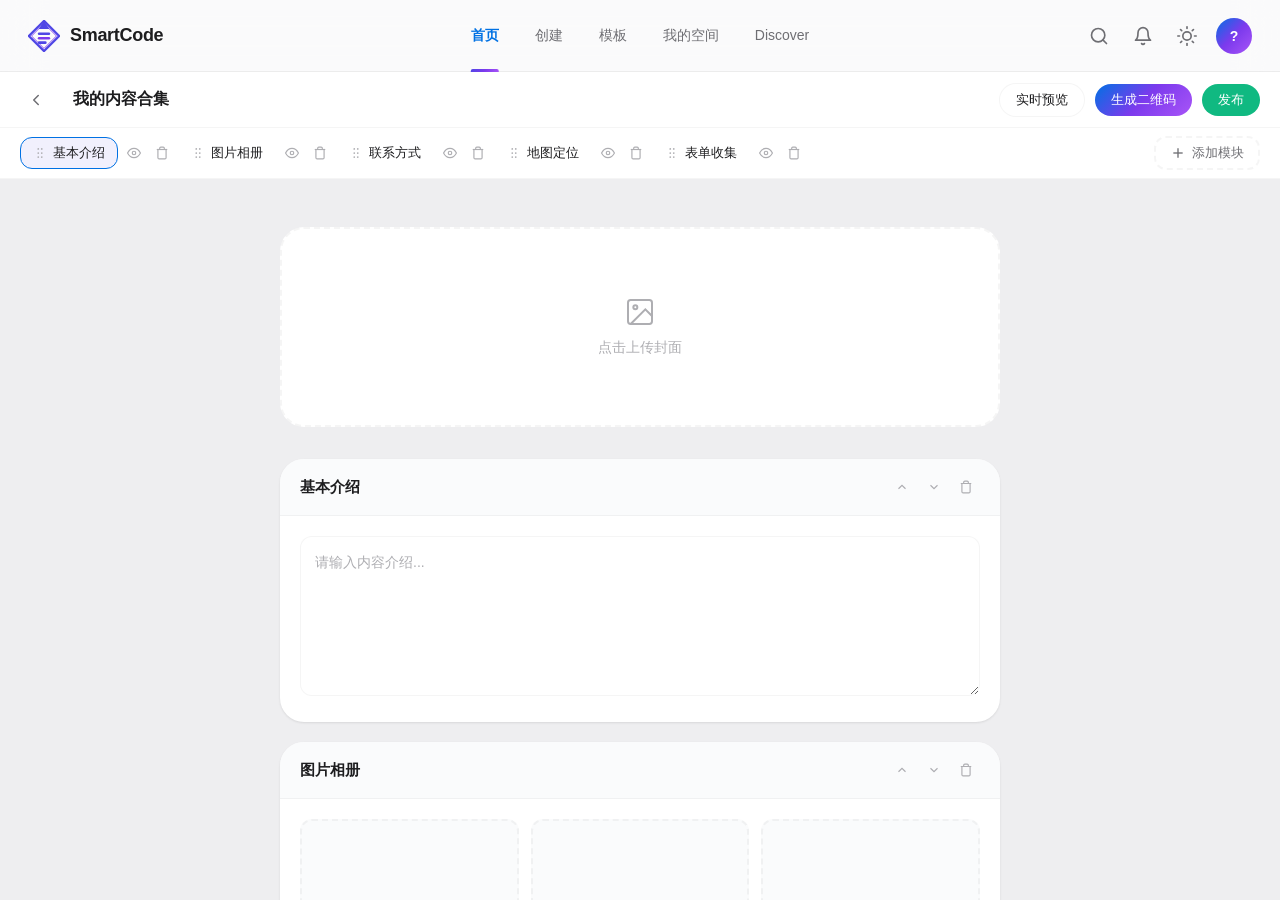
==== templates/collection_editor.html @ 21ea5e18 "第二次修复" ====
<!DOCTYPE html>
<html lang="zh">
<head>
    <meta charset="UTF-8">
    <meta name="viewport" content="width=device-width, initial-scale=1.0">
    <title>内容合集编辑器 - SmartCode</title>
    <link rel="stylesheet" href="/static/design-system.css">
    <link rel="stylesheet" href="/static/collection_editor.css?v=2">
</head>
<body>

<!-- ============================================ -->
<!--  SmartCode 全局导航 (Apple Style)              -->
<!-- ============================================ -->
<header class="sc-nav" id="scNav">
    <div class="sc-nav-left">
        <a href="/" class="sc-nav-logo" title="SmartCode 首页">
            <svg xmlns="http://www.w3.org/2000/svg" viewBox="0 0 36 36" class="sc-nav-logo-icon">
                <polygon points="18,1 35,18 18,35 1,18" fill="none" stroke="#4F46E5" stroke-width="2.5" stroke-linejoin="miter"/>
                <polygon points="18,4 32,18 18,32 4,18" fill="none" stroke="#7C3AED" stroke-width="1" stroke-linejoin="miter"/>
                <polygon points="18,1 24,10 12,10" fill="#4F46E5"/>
                <rect x="11" y="14" width="14" height="3" rx="1.5" fill="#4F46E5"/>
                <rect x="11" y="19" width="14" height="3" rx="1.5" fill="#7C3AED"/>
                <rect x="11" y="24" width="10" height="3" rx="1.5" fill="#4F46E5"/>
            </svg>
            <span class="sc-nav-brand">SmartCode</span>
        </a>
    </div>

    <nav class="sc-nav-center">
        <a href="/" class="sc-nav-link active">首页</a>
        <a href="/?tab=generator" class="sc-nav-link">创建</a>
        <a href="/templates-center" class="sc-nav-link">模板</a>
        <a href="/my-space" class="sc-nav-link">我的空间</a>
        <a href="/scene" class="sc-nav-link">Discover</a>
    </nav>

    <div class="sc-nav-right">
        <button class="sc-nav-icon-btn" title="全局搜索" onclick="window.location.href='/?search=1'">
            <svg viewBox="0 0 24 24" fill="none" stroke="currentColor" stroke-width="2" stroke-linecap="round" stroke-linejoin="round"><circle cx="11" cy="11" r="8"/><line x1="21" y1="21" x2="16.65" y2="16.65"/></svg>
        </button>
        <button class="sc-nav-icon-btn" title="通知" id="scNotifBtn">
            <svg viewBox="0 0 24 24" fill="none" stroke="currentColor" stroke-width="2" stroke-linecap="round" stroke-linejoin="round"><path d="M18 8A6 6 0 0 0 6 8c0 7-3 9-3 9h18s-3-2-3-9"/><path d="M13.73 21a2 2 0 0 1-3.46 0"/></svg>
            <span class="sc-nav-badge" id="scNotifBadge" style="display:none">0</span>
        </button>
        <button class="sc-nav-icon-btn" title="切换主题" id="scThemeBtn" onclick="toggleTheme()">
            <svg id="scThemeIcon" viewBox="0 0 24 24" fill="none" stroke="currentColor" stroke-width="2" stroke-linecap="round" stroke-linejoin="round"><circle cx="12" cy="12" r="5"/><line x1="12" y1="1" x2="12" y2="3"/><line x1="12" y1="21" x2="12" y2="23"/><line x1="4.22" y1="4.22" x2="5.64" y2="5.64"/><line x1="18.36" y1="18.36" x2="19.78" y2="19.78"/><line x1="1" y1="12" x2="3" y2="12"/><line x1="21" y1="12" x2="23" y2="12"/><line x1="4.22" y1="19.78" x2="5.64" y2="18.36"/><line x1="18.36" y1="5.64" x2="19.78" y2="4.22"/></svg>
        </button>
        <div class="sc-nav-avatar-wrapper" id="scAvatarWrapper">
            <button class="sc-nav-avatar" id="scAvatarBtn" onclick="toggleAvatarDropdown()">
                <span id="scAvatarInitial">?</span>
            </button>
            <div class="sc-nav-dropdown" id="scAvatarDropdown">
                <a href="/my-space" class="sc-nav-dropdown-item">
                    <svg viewBox="0 0 24 24" fill="none" stroke="currentColor" stroke-width="2" stroke-linecap="round" stroke-linejoin="round"><path d="M3 9l9-7 9 7v11a2 2 0 0 1-2 2H5a2 2 0 0 1-2-2z"/><polyline points="9 22 9 12 15 12 15 22"/></svg>
                    <span>我的空间</span>
                </a>
                <a href="/account" class="sc-nav-dropdown-item">
                    <svg viewBox="0 0 24 24" fill="none" stroke="currentColor" stroke-width="2" stroke-linecap="round" stroke-linejoin="round"><path d="M20 21v-2a4 4 0 0 0-4-4H8a4 4 0 0 0-4 4v2"/><circle cx="12" cy="7" r="4"/></svg>
                    <span>账号中心</span>
                </a>
                <a href="/membership" class="sc-nav-dropdown-item">
                    <svg viewBox="0 0 24 24" fill="none" stroke="currentColor" stroke-width="2" stroke-linecap="round" stroke-linejoin="round"><polygon points="12 2 15.09 8.26 22 9.27 17 14.14 18.18 21.02 12 17.77 5.82 21.02 7 14.14 2 9.27 8.91 8.26 12 2"/></svg>
                    <span>会员</span>
                </a>
                <a href="/settings" class="sc-nav-dropdown-item">
                    <svg viewBox="0 0 24 24" fill="none" stroke="currentColor" stroke-width="2" stroke-linecap="round" stroke-linejoin="round"><circle cx="12" cy="12" r="3"/><path d="M19.4 15a1.65 1.65 0 0 0 .33 1.82l.06.06a2 2 0 0 1 0 2.83 2 2 0 0 1-2.83 0l-.06-.06a1.65 1.65 0 0 0-1.82-.33 1.65 1.65 0 0 0-1 1.51V21a2 2 0 0 1-2 2 2 2 0 0 1-2-2v-.09A1.65 1.65 0 0 0 9 19.4a1.65 1.65 0 0 0-1.82.33l-.06.06a2 2 0 0 1-2.83 0 2 2 0 0 1 0-2.83l.06-.06A1.65 1.65 0 0 0 4.68 15a1.65 1.65 0 0 0-1.51-1H3a2 2 0 0 1-2-2 2 2 0 0 1 2-2h.09A1.65 1.65 0 0 0 4.6 9a1.65 1.65 0 0 0-.33-1.82l-.06-.06a2 2 0 0 1 0-2.83 2 2 0 0 1 2.83 0l.06.06A1.65 1.65 0 0 0 9 4.68a1.65 1.65 0 0 0 1-1.51V3a2 2 0 0 1 2-2 2 2 0 0 1 2 2v.09a1.65 1.65 0 0 0 1 1.51 1.65 1.65 0 0 0 1.82-.33l.06-.06a2 2 0 0 1 2.83 0 2 2 0 0 1 0 2.83l-.06.06A1.65 1.65 0 0 0 19.4 9a1.65 1.65 0 0 0 1.51 1H21a2 2 0 0 1 2 2 2 2 0 0 1-2 2h-.09a1.65 1.65 0 0 0-1.51 1z"/></svg>
                    <span>设置</span>
                </a>
                <div class="sc-nav-dropdown-divider"></div>
                <a href="/logout" class="sc-nav-dropdown-item sc-nav-dropdown-item-danger">
                    <svg viewBox="0 0 24 24" fill="none" stroke="currentColor" stroke-width="2" stroke-linecap="round" stroke-linejoin="round"><path d="M9 21H5a2 2 0 0 1-2-2V5a2 2 0 0 1 2-2h4"/><polyline points="16 17 21 12 16 7"/><line x1="21" y1="12" x2="9" y2="12"/></svg>
                    <span>退出登录</span>
                </a>
            </div>
        </div>
    </div>
</header>

<div class="ce-layout">

    <!-- 顶部工具栏 -->
    <header class="ce-toolbar">
        <div class="ce-toolbar-left">
            <button class="ce-back-btn">
                <svg width="18" height="18" viewBox="0 0 24 24" fill="none" stroke="currentColor" stroke-width="2" stroke-linecap="round" stroke-linejoin="round"><polyline points="15 18 9 12 15 6"/></svg>
            </button>
            <input class="ce-collection-name" value="我的内容合集" type="text">
        </div>
        <div class="ce-toolbar-right">
            <button class="ce-btn-preview">实时预览</button>
            <button class="ce-btn-qrcode">生成二维码</button>
            <button class="ce-btn-publish">发布</button>
        </div>
    </header>

    <!-- 模块目录（顶部标签栏） -->
    <div class="ce-module-bar">
        <button class="ce-module-bar-item active">
            <span class="ce-module-bar-drag">
                <svg viewBox="0 0 24 24" fill="currentColor"><circle cx="9" cy="5" r="1.5"/><circle cx="15" cy="5" r="1.5"/><circle cx="9" cy="12" r="1.5"/><circle cx="15" cy="12" r="1.5"/><circle cx="9" cy="19" r="1.5"/><circle cx="15" cy="19" r="1.5"/></svg>
            </span>
            <span class="ce-module-bar-name">基本介绍</span>
            <button class="ce-module-bar-toggle">
                <svg width="14" height="14" viewBox="0 0 24 24" fill="none" stroke="currentColor" stroke-width="2"><path d="M1 12s4-8 11-8 11 8 11 8-4 8-11 8-11-8-11-8z"/><circle cx="12" cy="12" r="3"/></svg>
            </button>
            <button class="ce-module-bar-delete">
                <svg width="14" height="14" viewBox="0 0 24 24" fill="none" stroke="currentColor" stroke-width="2"><polyline points="3 6 5 6 21 6"/><path d="M19 6v14a2 2 0 0 1-2 2H7a2 2 0 0 1-2-2V6m3 0V4a2 2 0 0 1 2-2h4a2 2 0 0 1 2 2v2"/></svg>
            </button>
        </button>
        <button class="ce-module-bar-item">
            <span class="ce-module-bar-drag">
                <svg viewBox="0 0 24 24" fill="currentColor"><circle cx="9" cy="5" r="1.5"/><circle cx="15" cy="5" r="1.5"/><circle cx="9" cy="12" r="1.5"/><circle cx="15" cy="12" r="1.5"/><circle cx="9" cy="19" r="1.5"/><circle cx="15" cy="19" r="1.5"/></svg>
            </span>
            <span class="ce-module-bar-name">图片相册</span>
            <button class="ce-module-bar-toggle">
                <svg width="14" height="14" viewBox="0 0 24 24" fill="none" stroke="currentColor" stroke-width="2"><path d="M1 12s4-8 11-8 11 8 11 8-4 8-11 8-11-8-11-8z"/><circle cx="12" cy="12" r="3"/></svg>
            </button>
            <button class="ce-module-bar-delete">
                <svg width="14" height="14" viewBox="0 0 24 24" fill="none" stroke="currentColor" stroke-width="2"><polyline points="3 6 5 6 21 6"/><path d="M19 6v14a2 2 0 0 1-2 2H7a2 2 0 0 1-2-2V6m3 0V4a2 2 0 0 1 2-2h4a2 2 0 0 1 2 2v2"/></svg>
            </button>
        </button>
        <button class="ce-module-bar-item">
            <span class="ce-module-bar-drag">
                <svg viewBox="0 0 24 24" fill="currentColor"><circle cx="9" cy="5" r="1.5"/><circle cx="15" cy="5" r="1.5"/><circle cx="9" cy="12" r="1.5"/><circle cx="15" cy="12" r="1.5"/><circle cx="9" cy="19" r="1.5"/><circle cx="15" cy="19" r="1.5"/></svg>
            </span>
            <span class="ce-module-bar-name">联系方式</span>
            <button class="ce-module-bar-toggle">
                <svg width="14" height="14" viewBox="0 0 24 24" fill="none" stroke="currentColor" stroke-width="2"><path d="M1 12s4-8 11-8 11 8 11 8-4 8-11 8-11-8-11-8z"/><circle cx="12" cy="12" r="3"/></svg>
            </button>
            <button class="ce-module-bar-delete">
                <svg width="14" height="14" viewBox="0 0 24 24" fill="none" stroke="currentColor" stroke-width="2"><polyline points="3 6 5 6 21 6"/><path d="M19 6v14a2 2 0 0 1-2 2H7a2 2 0 0 1-2-2V6m3 0V4a2 2 0 0 1 2-2h4a2 2 0 0 1 2 2v2"/></svg>
            </button>
        </button>
        <button class="ce-module-bar-item">
            <span class="ce-module-bar-drag">
                <svg viewBox="0 0 24 24" fill="currentColor"><circle cx="9" cy="5" r="1.5"/><circle cx="15" cy="5" r="1.5"/><circle cx="9" cy="12" r="1.5"/><circle cx="15" cy="12" r="1.5"/><circle cx="9" cy="19" r="1.5"/><circle cx="15" cy="19" r="1.5"/></svg>
            </span>
            <span class="ce-module-bar-name">地图定位</span>
            <button class="ce-module-bar-toggle">
                <svg width="14" height="14" viewBox="0 0 24 24" fill="none" stroke="currentColor" stroke-width="2"><path d="M1 12s4-8 11-8 11 8 11 8-4 8-11 8-11-8-11-8z"/><circle cx="12" cy="12" r="3"/></svg>
            </button>
            <button class="ce-module-bar-delete">
                <svg width="14" height="14" viewBox="0 0 24 24" fill="none" stroke="currentColor" stroke-width="2"><polyline points="3 6 5 6 21 6"/><path d="M19 6v14a2 2 0 0 1-2 2H7a2 2 0 0 1-2-2V6m3 0V4a2 2 0 0 1 2-2h4a2 2 0 0 1 2 2v2"/></svg>
            </button>
        </button>
        <button class="ce-module-bar-item">
            <span class="ce-module-bar-drag">
                <svg viewBox="0 0 24 24" fill="currentColor"><circle cx="9" cy="5" r="1.5"/><circle cx="15" cy="5" r="1.5"/><circle cx="9" cy="12" r="1.5"/><circle cx="15" cy="12" r="1.5"/><circle cx="9" cy="19" r="1.5"/><circle cx="15" cy="19" r="1.5"/></svg>
            </span>
            <span class="ce-module-bar-name">表单收集</span>
            <button class="ce-module-bar-toggle">
                <svg width="14" height="14" viewBox="0 0 24 24" fill="none" stroke="currentColor" stroke-width="2"><path d="M1 12s4-8 11-8 11 8 11 8-4 8-11 8-11-8-11-8z"/><circle cx="12" cy="12" r="3"/></svg>
            </button>
            <button class="ce-module-bar-delete">
                <svg width="14" height="14" viewBox="0 0 24 24" fill="none" stroke="currentColor" stroke-width="2"><polyline points="3 6 5 6 21 6"/><path d="M19 6v14a2 2 0 0 1-2 2H7a2 2 0 0 1-2-2V6m3 0V4a2 2 0 0 1 2-2h4a2 2 0 0 1 2 2v2"/></svg>
            </button>
        </button>
        <button class="ce-add-module-btn" onclick="document.getElementById('ce-modal').style.display='flex'">
            <svg viewBox="0 0 24 24" fill="none" stroke="currentColor" stroke-width="2"><line x1="12" y1="5" x2="12" y2="19"/><line x1="5" y1="12" x2="19" y2="12"/></svg>
            添加模块
        </button>
    </div>

    <!-- 主体区域 -->
    <div class="ce-body">

        <!-- 编辑区域 -->
        <section class="ce-editor">
            <div class="ce-editor-inner">

                <!-- 封面上传 -->
                <div class="ce-cover-upload">
                    <svg viewBox="0 0 24 24" fill="none" stroke="currentColor" stroke-width="1.5"><rect x="3" y="3" width="18" height="18" rx="2" ry="2"/><circle cx="8.5" cy="8.5" r="1.5"/><polyline points="21 15 16 10 5 21"/></svg>
                    <span>点击上传封面</span>
                </div>

                <!-- 模块1：基本介绍 -->
                <div class="ce-module-block">
                    <div class="ce-module-block-header">
                        <span class="ce-module-block-title">基本介绍</span>
                        <div class="ce-module-block-actions">
                            <button class="ce-module-block-action">
                                <svg width="14" height="14" viewBox="0 0 24 24" fill="none" stroke="currentColor" stroke-width="2"><polyline points="18 15 12 9 6 15"/></svg>
                            </button>
                            <button class="ce-module-block-action">
                                <svg width="14" height="14" viewBox="0 0 24 24" fill="none" stroke="currentColor" stroke-width="2"><polyline points="6 9 12 15 18 9"/></svg>
                            </button>
                            <button class="ce-module-block-action delete">
                                <svg width="14" height="14" viewBox="0 0 24 24" fill="none" stroke="currentColor" stroke-width="2"><polyline points="3 6 5 6 21 6"/><path d="M19 6v14a2 2 0 0 1-2 2H7a2 2 0 0 1-2-2V6m3 0V4a2 2 0 0 1 2-2h4a2 2 0 0 1 2 2v2"/></svg>
                            </button>
                        </div>
                    </div>
                    <div class="ce-module-block-body">
                        <textarea class="ce-richtext" placeholder="请输入内容介绍..."></textarea>
                    </div>
                </div>

                <!-- 模块2：图片相册 -->
                <div class="ce-module-block">
                    <div class="ce-module-block-header">
                        <span class="ce-module-block-title">图片相册</span>
                        <div class="ce-module-block-actions">
                            <button class="ce-module-block-action">
                                <svg width="14" height="14" viewBox="0 0 24 24" fill="none" stroke="currentColor" stroke-width="2"><polyline points="18 15 12 9 6 15"/></svg>
                            </button>
                            <button class="ce-module-block-action">
                                <svg width="14" height="14" viewBox="0 0 24 24" fill="none" stroke="currentColor" stroke-width="2"><polyline points="6 9 12 15 18 9"/></svg>
                            </button>
                            <button class="ce-module-block-action delete">
                                <svg width="14" height="14" viewBox="0 0 24 24" fill="none" stroke="currentColor" stroke-width="2"><polyline points="3 6 5 6 21 6"/><path d="M19 6v14a2 2 0 0 1-2 2H7a2 2 0 0 1-2-2V6m3 0V4a2 2 0 0 1 2-2h4a2 2 0 0 1 2 2v2"/></svg>
                            </button>
                        </div>
                    </div>
                    <div class="ce-module-block-body">
                        <div class="ce-photo-grid">
                            <div class="ce-photo-item ce-photo-add">
                                <svg viewBox="0 0 24 24" fill="none" stroke="currentColor" stroke-width="2"><line x1="12" y1="5" x2="12" y2="19"/><line x1="5" y1="12" x2="19" y2="12"/></svg>
                            </div>
                            <div class="ce-photo-item ce-photo-add">
                                <svg viewBox="0 0 24 24" fill="none" stroke="currentColor" stroke-width="2"><line x1="12" y1="5" x2="12" y2="19"/><line x1="5" y1="12" x2="19" y2="12"/></svg>
                            </div>
                            <div class="ce-photo-item ce-photo-add">
                                <svg viewBox="0 0 24 24" fill="none" stroke="currentColor" stroke-width="2"><line x1="12" y1="5" x2="12" y2="19"/><line x1="5" y1="12" x2="19" y2="12"/></svg>
                            </div>
                            <div class="ce-photo-item ce-photo-add">
                                <svg viewBox="0 0 24 24" fill="none" stroke="currentColor" stroke-width="2"><line x1="12" y1="5" x2="12" y2="19"/><line x1="5" y1="12" x2="19" y2="12"/></svg>
                            </div>
                            <div class="ce-photo-item ce-photo-add">
                                <svg viewBox="0 0 24 24" fill="none" stroke="currentColor" stroke-width="2"><line x1="12" y1="5" x2="12" y2="19"/><line x1="5" y1="12" x2="19" y2="12"/></svg>
                            </div>
                            <div class="ce-photo-item ce-photo-add">
                                <svg viewBox="0 0 24 24" fill="none" stroke="currentColor" stroke-width="2"><line x1="12" y1="5" x2="12" y2="19"/><line x1="5" y1="12" x2="19" y2="12"/></svg>
                            </div>
                        </div>
                    </div>
                </div>

                <!-- 模块3：联系方式 -->
                <div class="ce-module-block">
                    <div class="ce-module-block-header">
                        <span class="ce-module-block-title">联系方式</span>
                        <div class="ce-module-block-actions">
                            <button class="ce-module-block-action">
                                <svg width="14" height="14" viewBox="0 0 24 24" fill="none" stroke="currentColor" stroke-width="2"><polyline points="18 15 12 9 6 15"/></svg>
                            </button>
                            <button class="ce-module-block-action">
                                <svg width="14" height="14" viewBox="0 0 24 24" fill="none" stroke="currentColor" stroke-width="2"><polyline points="6 9 12 15 18 9"/></svg>
                            </button>
                            <button class="ce-module-block-action delete">
                                <svg width="14" height="14" viewBox="0 0 24 24" fill="none" stroke="currentColor" stroke-width="2"><polyline points="3 6 5 6 21 6"/><path d="M19 6v14a2 2 0 0 1-2 2H7a2 2 0 0 1-2-2V6m3 0V4a2 2 0 0 1 2-2h4a2 2 0 0 1 2 2v2"/></svg>
                            </button>
                        </div>
                    </div>
                    <div class="ce-module-block-body">
                        <div class="ce-input-group">
                            <div class="ce-input-row">
                                <span class="ce-input-label">姓名</span>
                                <input class="ce-input" type="text" placeholder="请输入姓名">
                            </div>
                            <div class="ce-input-row">
                                <span class="ce-input-label">电话</span>
                                <input class="ce-input" type="text" placeholder="请输入电话号码">
                            </div>
                            <div class="ce-input-row">
                                <span class="ce-input-label">邮箱</span>
                                <input class="ce-input" type="email" placeholder="请输入邮箱地址">
                            </div>
                            <div class="ce-input-row">
                                <span class="ce-input-label">微信</span>
                                <input class="ce-input" type="text" placeholder="请输入微信号">
                            </div>
                        </div>
                    </div>
                </div>

                <!-- 模块4：地图定位 -->
                <div class="ce-module-block">
                    <div class="ce-module-block-header">
                        <span class="ce-module-block-title">地图定位</span>
                        <div class="ce-module-block-actions">
                            <button class="ce-module-block-action">
                                <svg width="14" height="14" viewBox="0 0 24 24" fill="none" stroke="currentColor" stroke-width="2"><polyline points="18 15 12 9 6 15"/></svg>
                            </button>
                            <button class="ce-module-block-action">
                                <svg width="14" height="14" viewBox="0 0 24 24" fill="none" stroke="currentColor" stroke-width="2"><polyline points="6 9 12 15 18 9"/></svg>
                            </button>
                            <button class="ce-module-block-action delete">
                                <svg width="14" height="14" viewBox="0 0 24 24" fill="none" stroke="currentColor" stroke-width="2"><polyline points="3 6 5 6 21 6"/><path d="M19 6v14a2 2 0 0 1-2 2H7a2 2 0 0 1-2-2V6m3 0V4a2 2 0 0 1 2-2h4a2 2 0 0 1 2 2v2"/></svg>
                            </button>
                        </div>
                    </div>
                    <div class="ce-module-block-body">
                        <input class="ce-input" type="text" placeholder="请输入地址" style="width:100%;">
                        <div class="ce-map-placeholder">
                            <svg viewBox="0 0 24 24" fill="none" stroke="currentColor" stroke-width="1.5"><path d="M21 10c0 7-9 13-9 13s-9-6-9-13a9 9 0 0 1 18 0z"/><circle cx="12" cy="10" r="3"/></svg>
                            <span>地图预览区域</span>
                        </div>
                    </div>
                </div>

                <!-- 模块5：表单收集 -->
                <div class="ce-module-block">
                    <div class="ce-module-block-header">
                        <span class="ce-module-block-title">表单收集</span>
                        <div class="ce-module-block-actions">
                            <button class="ce-module-block-action">
                                <svg width="14" height="14" viewBox="0 0 24 24" fill="none" stroke="currentColor" stroke-width="2"><polyline points="18 15 12 9 6 15"/></svg>
                            </button>
                            <button class="ce-module-block-action">
                                <svg width="14" height="14" viewBox="0 0 24 24" fill="none" stroke="currentColor" stroke-width="2"><polyline points="6 9 12 15 18 9"/></svg>
                            </button>
                            <button class="ce-module-block-action delete">
                                <svg width="14" height="14" viewBox="0 0 24 24" fill="none" stroke="currentColor" stroke-width="2"><polyline points="3 6 5 6 21 6"/><path d="M19 6v14a2 2 0 0 1-2 2H7a2 2 0 0 1-2-2V6m3 0V4a2 2 0 0 1 2-2h4a2 2 0 0 1 2 2v2"/></svg>
                            </button>
                        </div>
                    </div>
                    <div class="ce-module-block-body">
                        <select class="ce-select">
                            <option value="">选择已有表单</option>
                            <option value="1">客户反馈表</option>
                            <option value="2">活动报名表</option>
                            <option value="3">问卷调查表</option>
                        </select>
                    </div>
                </div>

            </div>
        </section>

    </div>

</div>

<!-- 添加模块弹窗 -->
<div class="ce-modal-overlay" id="ce-modal" style="display:none;">
    <div class="ce-modal">
        <div class="ce-modal-header">
            <span class="ce-modal-title">添加模块</span>
            <button class="ce-modal-close" onclick="document.getElementById('ce-modal').style.display='none'">&times;</button>
        </div>
        <div class="ce-modal-body">
            <div class="ce-modal-type">
                <div class="ce-modal-type-icon" style="background:#EEF2FF;">📝</div>
                <span class="ce-modal-type-name">富文本</span>
            </div>
            <div class="ce-modal-type">
                <div class="ce-modal-type-icon" style="background:#FDF2F8;">🖼️</div>
                <span class="ce-modal-type-name">图片相册</span>
            </div>
            <div class="ce-modal-type">
                <div class="ce-modal-type-icon" style="background:#EFF6FF;">🎬</div>
                <span class="ce-modal-type-name">视频</span>
            </div>
            <div class="ce-modal-type">
                <div class="ce-modal-type-icon" style="background:#FFF7ED;">📄</div>
                <span class="ce-modal-type-name">PDF文件</span>
            </div>
            <div class="ce-modal-type">
                <div class="ce-modal-type-icon" style="background:#F5F3FF;">🎵</div>
                <span class="ce-modal-type-name">音频</span>
            </div>
            <div class="ce-modal-type">
                <div class="ce-modal-type-icon" style="background:#F0FDF4;">🗺️</div>
                <span class="ce-modal-type-name">地图</span>
            </div>
            <div class="ce-modal-type">
                <div class="ce-modal-type-icon" style="background:#FEF3C7;">📞</div>
                <span class="ce-modal-type-name">联系方式</span>
            </div>
            <div class="ce-modal-type">
                <div class="ce-modal-type-icon" style="background:#F0F9FF;">🌐</div>
                <span class="ce-modal-type-name">社交媒体</span>
            </div>
            <div class="ce-modal-type">
                <div class="ce-modal-type-icon" style="background:#F1F5F9;">⬇️</div>
                <span class="ce-modal-type-name">下载链接</span>
            </div>
            <div class="ce-modal-type">
                <div class="ce-modal-type-icon" style="background:#FFF1F2;">🔗</div>
                <span class="ce-modal-type-name">外部网址</span>
            </div>
            <div class="ce-modal-type">
                <div class="ce-modal-type-icon" style="background:#ECFDF5;">📋</div>
                <span class="ce-modal-type-name">表单</span>
            </div>
            <div class="ce-modal-type">
                <div class="ce-modal-type-icon" style="background:#F8FAFC;">💬</div>
                <span class="ce-modal-type-name">留言板</span>
            </div>
        </div>
    </div>
</div>

</body>
<script>
(function() {
    var theme = localStorage.getItem('theme') || 'light';
    document.documentElement.setAttribute('data-theme', theme);
    updateThemeIcon(theme);
})();

function toggleTheme() {
    var current = document.documentElement.getAttribute('data-theme') || 'light';
    var next = current === 'dark' ? 'light' : 'dark';
    document.documentElement.setAttribute('data-theme', next);
    localStorage.setItem('theme', next);
    updateThemeIcon(next);
}

function updateThemeIcon(theme) {
    var icon = document.getElementById('scThemeIcon');
    if (!icon) return;
    if (theme === 'dark') {
        icon.innerHTML = '<path d="M21 12.79A9 9 0 1 1 11.21 3 7 7 0 0 0 21 12.79z"/>';
    } else {
        icon.innerHTML = '<circle cx="12" cy="12" r="5"/><line x1="12" y1="1" x2="12" y2="3"/><line x1="12" y1="21" x2="12" y2="23"/><line x1="4.22" y1="4.22" x2="5.64" y2="5.64"/><line x1="18.36" y1="18.36" x2="19.78" y2="19.78"/><line x1="1" y1="12" x2="3" y2="12"/><line x1="21" y1="12" x2="23" y2="12"/><line x1="4.22" y1="19.78" x2="5.64" y2="18.36"/><line x1="18.36" y1="5.64" x2="19.78" y2="4.22"/>';
    }
}

function toggleAvatarDropdown() {
    var dd = document.getElementById('scAvatarDropdown');
    var wrapper = document.getElementById('scAvatarWrapper');
    var isOpen = wrapper.classList.contains('open');
    if (isOpen) {
        wrapper.classList.remove('open');
    } else {
        wrapper.classList.add('open');
    }
}

document.addEventListener('click', function(e) {
    var wrapper = document.getElementById('scAvatarWrapper');
    if (wrapper && !wrapper.contains(e.target)) {
        wrapper.classList.remove('open');
    }
});

document.addEventListener('keydown', function(e) {
    if (e.key === 'Escape') {
        var wrapper = document.getElementById('scAvatarWrapper');
        if (wrapper) wrapper.classList.remove('open');
    }
});
</script>
</html>
---- static/design-system.css ----
/* ============================================
   SmartCode Unified Design System v3.0
   Apple Style + Glass Morphism
   ============================================ */

/* ============================================
   Design Tokens (Light Theme)
   ============================================ */
:root,
[data-theme="light"] {
  --ds-accent: #0071E3;
  --ds-accent-hover: #0077ED;
  --ds-accent-glow: rgba(0, 113, 227, 0.25);
  --ds-success: #34C759;
  --ds-success-glow: rgba(52, 199, 89, 0.25);
  --ds-warning: #FF9500;
  --ds-warning-glow: rgba(255, 149, 0, 0.25);
  --ds-danger: #FF3B30;
  --ds-danger-glow: rgba(255, 59, 48, 0.25);
  --ds-info: #32ADE6;

  --ds-bg: #F5F5F7;
  --ds-bg-secondary: #EEEEF0;
  --ds-surface: rgba(255, 255, 255, 0.80);
  --ds-surface-solid: #FFFFFF;
  --ds-surface-hover: rgba(255, 255, 255, 0.95);
  --ds-surface-elevated: rgba(255, 255, 255, 0.90);

  --ds-text-primary: #1D1D1F;
  --ds-text-secondary: #6E6E73;
  --ds-text-tertiary: #86868B;
  --ds-text-muted: #AEAEB2;
  --ds-text-inverse: #FFFFFF;

  --ds-border: rgba(0, 0, 0, 0.08);
  --ds-border-light: rgba(0, 0, 0, 0.04);
  --ds-border-focus: #0071E3;

  --ds-radius-sm: 12px;
  --ds-radius: 24px;
  --ds-radius-lg: 28px;
  --ds-radius-full: 999px;

  --ds-space-xs: 4px;
  --ds-space-sm: 8px;
  --ds-space-md: 12px;
  --ds-space-lg: 16px;
  --ds-space-xl: 24px;
  --ds-space-2xl: 32px;
  --ds-space-3xl: 48px;
  --ds-space-section: 72px;

  --ds-shadow-sm: 0 1px 3px rgba(0, 0, 0, 0.06), 0 1px 2px rgba(0, 0, 0, 0.04);
  --ds-shadow: 0 4px 16px rgba(0, 0, 0, 0.06), 0 2px 6px rgba(0, 0, 0, 0.04);
  --ds-shadow-lg: 0 12px 40px rgba(0, 0, 0, 0.08), 0 4px 12px rgba(0, 0, 0, 0.04);
  --ds-shadow-xl: 0 20px 60px rgba(0, 0, 0, 0.10), 0 8px 20px rgba(0, 0, 0, 0.04);
  --ds-shadow-glow: 0 0 24px rgba(0, 113, 227, 0.25);

  --ds-transition-fast: 0.15s cubic-bezier(0.25, 0.1, 0.25, 1);
  --ds-transition: 0.3s cubic-bezier(0.25, 0.1, 0.25, 1);
  --ds-transition-slow: 0.5s cubic-bezier(0.25, 0.1, 0.25, 1);

  --ds-font-family: 'Inter', 'PingFang SC', -apple-system, BlinkMacSystemFont, 'Segoe UI', Roboto, sans-serif;
  --ds-font-size-xs: 11px;
  --ds-font-size-sm: 12px;
  --ds-font-size-base: 14px;
  --ds-font-size-md: 15px;
  --ds-font-size-lg: 16px;
  --ds-font-size-xl: 18px;
  --ds-font-size-2xl: 22px;
  --ds-font-size-3xl: 28px;
  --ds-font-size-hero: 40px;
  --ds-font-weight-normal: 400;
  --ds-font-weight-medium: 500;
  --ds-font-weight-semibold: 600;
  --ds-font-weight-bold: 700;
  --ds-font-weight-heavy: 800;
  --ds-line-height: 1.6;
  --ds-line-height-tight: 1.3;
  --ds-letter-spacing: -0.3px;

  --ds-z-dropdown: 1000;
  --ds-z-modal: 1100;
  --ds-z-toast: 1200;
  --ds-z-tooltip: 1300;

  --ds-glass-bg: rgba(255, 255, 255, 0.72);
  --ds-glass-bg-strong: rgba(255, 255, 255, 0.85);
  --ds-glass-blur: 20px;
  --ds-glass-border: rgba(0, 0, 0, 0.06);
  --ds-glass-shadow: 0 8px 32px rgba(0, 0, 0, 0.04);

  --ds-accent-light: #0071E3;
  --ds-bg-light: #F5F5F7;
  --ds-bg-secondary-light: #EEEEF0;
  --ds-surface-light: #FFFFFF;
  --ds-text-primary-light: #1D1D1F;
  --ds-text-secondary-light: #6E6E73;
  --ds-text-muted-light: #AEAEB2;
  --ds-glass-bg-light: rgba(255, 255, 255, 0.72);
}

[data-theme="dark"] {
  --ds-accent: #0A84FF;
  --ds-accent-hover: #409CFF;
  --ds-accent-glow: rgba(10, 132, 255, 0.3);
  --ds-success: #30D158;
  --ds-success-glow: rgba(48, 209, 88, 0.3);
  --ds-warning: #FF9F0A;
  --ds-warning-glow: rgba(255, 159, 10, 0.3);
  --ds-danger: #FF453A;
  --ds-danger-glow: rgba(255, 69, 58, 0.3);
  --ds-info: #64D2FF;

  --ds-bg: #000000;
  --ds-bg-secondary: #0D0D0D;
  --ds-surface: rgba(28, 28, 30, 0.80);
  --ds-surface-solid: #1C1C1E;
  --ds-surface-hover: rgba(44, 44, 46, 0.95);
  --ds-surface-elevated: rgba(44, 44, 46, 0.90);

  --ds-text-primary: #FFFFFF;
  --ds-text-secondary: #AEAEB2;
  --ds-text-tertiary: #8E8E93;
  --ds-text-muted: #636366;
  --ds-text-inverse: #1D1D1F;

  --ds-border: rgba(255, 255, 255, 0.08);
  --ds-border-light: rgba(255, 255, 255, 0.04);
  --ds-border-focus: #0A84FF;

  --ds-shadow-sm: 0 1px 3px rgba(0, 0, 0, 0.4);
  --ds-shadow: 0 4px 16px rgba(0, 0, 0, 0.4);
  --ds-shadow-lg: 0 12px 40px rgba(0, 0, 0, 0.5);
  --ds-shadow-xl: 0 20px 60px rgba(0, 0, 0, 0.6);
  --ds-shadow-glow: 0 0 24px rgba(10, 132, 255, 0.3);

  --ds-glass-bg: rgba(28, 28, 30, 0.72);
  --ds-glass-bg-strong: rgba(28, 28, 30, 0.85);
  --ds-glass-border: rgba(255, 255, 255, 0.06);
  --ds-glass-shadow: 0 8px 32px rgba(0, 0, 0, 0.3);
}

* {
  margin: 0;
  padding: 0;
  box-sizing: border-box;
}

html {
  font-family: var(--ds-font-family);
  -webkit-font-smoothing: antialiased;
  -moz-osx-font-smoothing: grayscale;
}

body {
  background: var(--ds-bg);
  color: var(--ds-text-primary);
  line-height: var(--ds-line-height);
  font-size: var(--ds-font-size-base);
  transition: background var(--ds-transition), color var(--ds-transition);
  -webkit-font-smoothing: antialiased;
  -moz-osx-font-smoothing: grayscale;
  text-rendering: optimizeLegibility;
}

@keyframes dsFadeIn {
  from { opacity: 0; transform: translateY(8px); }
  to { opacity: 1; transform: translateY(0); }
}

@keyframes dsScaleIn {
  from { opacity: 0; transform: scale(0.95) translateY(8px); }
  to { opacity: 1; transform: scale(1) translateY(0); }
}

@keyframes dsSlideInUp {
  from { opacity: 0; transform: translateY(16px); }
  to { opacity: 1; transform: translateY(0); }
}

@keyframes dsShimmer {
  0% { background-position: 200% 0; }
  100% { background-position: -200% 0; }
}

@keyframes dsSpin {
  to { transform: rotate(360deg); }
}

.ds-skeleton {
  background: linear-gradient(90deg, var(--ds-surface) 25%, var(--ds-surface-hover) 50%, var(--ds-surface) 75%);
  background-size: 200% 100%;
  animation: dsShimmer 1.5s infinite;
  border-radius: var(--ds-radius);
}

.ds-skeleton-text {
  height: 14px;
  margin-bottom: var(--ds-space-sm);
  border-radius: var(--ds-radius-sm);
}

.ds-empty-state {
  display: flex;
  flex-direction: column;
  align-items: center;
  justify-content: center;
  padding: var(--ds-space-3xl) var(--ds-space-xl);
  text-align: center;
  gap: var(--ds-space-md);
}

.ds-empty-state-icon {
  font-size: 48px;
  opacity: 0.5;
}

.ds-empty-state-title {
  font-size: var(--ds-font-size-lg);
  font-weight: var(--ds-font-weight-semibold);
  color: var(--ds-text-primary);
}

.ds-empty-state-description {
  font-size: var(--ds-font-size-base);
  color: var(--ds-text-tertiary);
  max-width: 320px;
}

.ds-error-state {
  display: flex;
  flex-direction: column;
  align-items: center;
  justify-content: center;
  padding: var(--ds-space-3xl) var(--ds-space-xl);
  text-align: center;
  gap: var(--ds-space-md);
}

.ds-error-state-icon {
  font-size: 48px;
  opacity: 0.7;
}

.ds-error-state-title {
  font-size: var(--ds-font-size-lg);
  font-weight: var(--ds-font-weight-semibold);
  color: var(--ds-danger);
}

.ds-error-state-description {
  font-size: var(--ds-font-size-base);
  color: var(--ds-text-tertiary);
  max-width: 320px;
}

.ds-toast {
  display: flex;
  align-items: center;
  gap: var(--ds-space-md);
  padding: var(--ds-space-md) var(--ds-space-xl);
  border-radius: var(--ds-radius);
  font-size: var(--ds-font-size-base);
  backdrop-filter: blur(var(--ds-glass-blur));
  -webkit-backdrop-filter: blur(var(--ds-glass-blur));
  box-shadow: var(--ds-shadow-lg);
  animation: dsSlideInUp var(--ds-transition);
  border: 1px solid var(--ds-border);
}

.ds-tag {
  display: inline-flex;
  align-items: center;
  padding: 2px 10px;
  font-size: var(--ds-font-size-xs);
  font-weight: var(--ds-font-weight-medium);
  border-radius: var(--ds-radius-full);
}

.ds-tag-primary { background: var(--ds-accent-glow); color: var(--ds-accent); }
.ds-tag-success { background: var(--ds-success-glow); color: var(--ds-success); }
.ds-tag-warning { background: var(--ds-warning-glow); color: var(--ds-warning); }
.ds-tag-danger { background: var(--ds-danger-glow); color: var(--ds-danger); }

.ds-divider {
  width: 100%;
  height: 1px;
  background: var(--ds-border);
  margin: var(--ds-space-xl) 0;
}

.ds-sr-only {
  position: absolute;
  width: 1px;
  height: 1px;
  padding: 0;
  margin: -1px;
  overflow: hidden;
  clip: rect(0, 0, 0, 0);
  border: 0;
}

.ds-truncate {
  overflow: hidden;
  text-overflow: ellipsis;
  white-space: nowrap;
}

.ds-btn {
  display: inline-flex;
  align-items: center;
  justify-content: center;
  gap: var(--ds-space-sm);
  padding: var(--ds-space-md) var(--ds-space-xl);
  font-size: var(--ds-font-size-base);
  font-weight: var(--ds-font-weight-semibold);
  font-family: var(--ds-font-family);
  border: none;
  border-radius: var(--ds-radius);
  cursor: pointer;
  transition: all var(--ds-transition);
  text-decoration: none;
  line-height: 1.4;
  position: relative;
  overflow: hidden;
  white-space: nowrap;
  user-select: none;
}

.ds-btn-primary {
  background: var(--ds-accent);
  color: var(--ds-text-inverse);
  box-shadow: 0 2px 8px var(--ds-accent-glow);
}

.ds-btn-primary:hover {
  background: var(--ds-accent-hover);
  transform: translateY(-1px);
  box-shadow: 0 4px 16px var(--ds-accent-glow);
}

.ds-btn-primary:active {
  transform: translateY(0) scale(0.98);
}

.ds-btn-secondary {
  background: var(--ds-surface);
  color: var(--ds-text-primary);
  border: 1px solid var(--ds-border);
}

.ds-btn-secondary:hover {
  background: var(--ds-surface-hover);
  border-color: var(--ds-accent);
  color: var(--ds-accent);
}

.ds-btn-ghost {
  background: transparent;
  color: var(--ds-text-secondary);
}

.ds-btn-ghost:hover {
  background: var(--ds-surface);
  color: var(--ds-text-primary);
}

.ds-btn-danger {
  background: var(--ds-danger);
  color: var(--ds-text-inverse);
}

.ds-btn-danger:hover {
  background: #FF5A4E;
  transform: translateY(-1px);
}

.ds-btn-sm {
  padding: var(--ds-space-sm) var(--ds-space-lg);
  font-size: var(--ds-font-size-sm);
  border-radius: var(--ds-radius-sm);
}

.ds-btn-lg {
  padding: var(--ds-space-lg) var(--ds-space-2xl);
  font-size: var(--ds-font-size-lg);
}

.ds-btn-icon {
  width: 40px;
  height: 40px;
  padding: 0;
  border-radius: 50%;
}

.ds-btn:disabled {
  opacity: 0.5;
  cursor: not-allowed;
  pointer-events: none;
}

.ds-input {
  width: 100%;
  padding: var(--ds-space-md) var(--ds-space-lg);
  font-size: var(--ds-font-size-base);
  font-family: var(--ds-font-family);
  color: var(--ds-text-primary);
  background: var(--ds-surface);
  border: 1px solid var(--ds-border);
  border-radius: var(--ds-radius);
  transition: all var(--ds-transition);
  outline: none;
}

.ds-input::placeholder {
  color: var(--ds-text-muted);
}

.ds-input:hover {
  border-color: var(--ds-text-tertiary);
}

.ds-input:focus {
  border-color: var(--ds-border-focus);
  box-shadow: 0 0 0 3px var(--ds-accent-glow);
}

.ds-input-sm {
  padding: var(--ds-space-sm) var(--ds-space-md);
  font-size: var(--ds-font-size-sm);
  border-radius: var(--ds-radius-sm);
}

.ds-textarea {
  resize: vertical;
  min-height: 80px;
  line-height: var(--ds-line-height);
}

.ds-card {
  background: var(--ds-surface);
  border: 1px solid var(--ds-border);
  border-radius: var(--ds-radius);
  padding: var(--ds-space-xl);
  transition: all var(--ds-transition);
  backdrop-filter: blur(var(--ds-glass-blur));
  -webkit-backdrop-filter: blur(var(--ds-glass-blur));
}

.ds-card:hover {
  border-color: var(--ds-text-tertiary);
  box-shadow: var(--ds-shadow);
  transform: translateY(-2px);
}

.ds-card-glass {
  background: var(--ds-glass-bg);
  backdrop-filter: blur(var(--ds-glass-blur));
  -webkit-backdrop-filter: blur(var(--ds-glass-blur));
  border: 1px solid var(--ds-glass-border);
  box-shadow: var(--ds-glass-shadow);
}

.ds-loading {
  display: inline-flex;
  align-items: center;
  gap: var(--ds-space-sm);
  color: var(--ds-text-secondary);
  font-size: var(--ds-font-size-base);
}

.ds-loading-spinner {
  width: 20px;
  height: 20px;
  border: 2px solid var(--ds-border);
  border-top-color: var(--ds-accent);
  border-radius: 50%;
  animation: dsSpin 0.8s linear infinite;
}

.ds-icon {
  display: inline-flex;
  align-items: center;
  justify-content: center;
  flex-shrink: 0;
}

html[dir="rtl"] body {
  direction: rtl;
}

@media (max-width: 768px) {
  :root {
    --ds-space-xl: 16px;
    --ds-space-2xl: 24px;
    --ds-space-section: 56px;
  }

  .ds-card {
    padding: var(--ds-space-lg);
  }
}
---- static/collection_editor.css ----
/* ============================================
   SmartCode 内容合集编辑器样式
   ============================================ */

:root,
[data-theme="light"] {
    --ce-primary: var(--ds-accent-light);
    --ce-primary-light: #7C3AED;
    --ce-gradient: linear-gradient(135deg, var(--ds-accent-light) 0%, #7C3AED 50%, #A855F7 100%);
    --ce-bg: var(--ds-bg-secondary-light);
    --ce-surface: var(--ds-surface-light);
    --ce-text: var(--ds-text-primary-light);
    --ce-text-secondary: var(--ds-text-secondary-light);
    --ce-text-muted: var(--ds-text-muted-light);
    --ce-border: var(--ds-border-light);
    --ce-radius: var(--ds-radius);
    --ce-radius-sm: var(--ds-radius-sm);
    --ce-radius-full: 999px;
    --ce-transition: var(--ds-transition);
    --ce-shadow: var(--ds-shadow-sm);
}

[data-theme="dark"] {
    --ce-primary: var(--ds-accent);
    --ce-primary-light: #8B5CF6;
    --ce-gradient: linear-gradient(135deg, var(--ds-accent) 0%, #8B5CF6 50%, #A855F7 100%);
    --ce-bg: var(--ds-bg);
    --ce-surface: var(--ds-surface);
    --ce-text: var(--ds-text-primary);
    --ce-text-secondary: var(--ds-text-secondary);
    --ce-text-muted: var(--ds-text-muted);
    --ce-border: var(--ds-border);
    --ce-radius: var(--ds-radius);
    --ce-radius-sm: var(--ds-radius-sm);
    --ce-radius-full: 999px;
    --ce-transition: var(--ds-transition);
    --ce-shadow: var(--ds-shadow);
}

* {
    margin: 0;
    padding: 0;
    box-sizing: border-box;
}

html, body {
    font-family: 'Inter', 'PingFang SC', -apple-system, sans-serif;
    background: var(--ce-bg);
    color: var(--ce-text);
    height: 100%;
    overflow: hidden;
    -webkit-font-smoothing: antialiased;
}

body {
    display: flex;
    flex-direction: column;
}

/* ============================================
   SmartCode 全局导航 (Apple Style)
   ============================================ */

.sc-nav {
    height: var(--ds-space-section);
    background: var(--ds-glass-bg-light);
    backdrop-filter: blur(var(--ds-glass-blur));
    -webkit-backdrop-filter: blur(var(--ds-glass-blur));
    border-bottom: 1px solid var(--ds-glass-border);
    display: flex;
    align-items: center;
    justify-content: space-between;
    padding: 0 28px;
    position: sticky;
    top: 0;
    z-index: 1000;
    flex-shrink: 0;
    transition: background 0.3s ease, border-color 0.3s ease;
}

.sc-nav-left {
    display: flex;
    align-items: center;
    flex-shrink: 0;
}

.sc-nav-logo {
    display: flex;
    align-items: center;
    gap: 10px;
    text-decoration: none;
    color: inherit;
    user-select: none;
}

.sc-nav-logo-icon {
    width: 32px;
    height: 32px;
    flex-shrink: 0;
}

.sc-nav-brand {
    font-size: 18px;
    font-weight: 700;
    color: var(--ce-text);
    letter-spacing: -0.3px;
}

.sc-nav-center {
    display: flex;
    align-items: center;
    gap: 4px;
    position: absolute;
    left: 50%;
    transform: translateX(-50%);
}

.sc-nav-link {
    position: relative;
    display: inline-flex;
    align-items: center;
    height: 72px;
    padding: 0 16px;
    font-size: 14px;
    font-weight: 500;
    color: var(--ce-text-secondary);
    text-decoration: none;
    white-space: nowrap;
    transition: color 0.2s ease;
    cursor: pointer;
}

.sc-nav-link::after {
    content: '';
    position: absolute;
    bottom: 0;
    left: 50%;
    transform: translateX(-50%) scaleX(0);
    width: calc(100% - 32px);
    height: 2.5px;
    border-radius: 2px 2px 0 0;
    background: #4F46E5;
    transition: transform 0.3s cubic-bezier(0.25, 0.8, 0.25, 1.2);
    transform-origin: center;
}

.sc-nav-link:hover {
    color: var(--ce-text);
}

.sc-nav-link:hover::after {
    transform: translateX(-50%) scaleX(1);
}

.sc-nav-link.active {
    color: var(--ce-primary);
    font-weight: 600;
}

.sc-nav-link.active::after {
    transform: translateX(-50%) scaleX(1);
    background: linear-gradient(135deg, #4F46E5 0%, #7C3AED 50%, #A855F7 100%);
    height: 3px;
}

.sc-nav-right {
    display: flex;
    align-items: center;
    gap: 6px;
    flex-shrink: 0;
}

.sc-nav-icon-btn {
    position: relative;
    width: 38px;
    height: 38px;
    display: flex;
    align-items: center;
    justify-content: center;
    background: none;
    border: none;
    border-radius: 10px;
    cursor: pointer;
    color: var(--ce-text-secondary);
    transition: all 0.2s ease;
}

.sc-nav-icon-btn:hover {
    background: rgba(0, 0, 0, 0.06);
    color: var(--ce-text);
}

.sc-nav-icon-btn svg {
    width: 20px;
    height: 20px;
}

.sc-nav-badge {
    position: absolute;
    top: 4px;
    right: 4px;
    min-width: 16px;
    height: 16px;
    padding: 0 4px;
    background: #EF4444;
    color: #FFFFFF;
    font-size: 10px;
    font-weight: 700;
    border-radius: 999px;
    display: flex;
    align-items: center;
    justify-content: center;
    line-height: 1;
}

.sc-nav-avatar-wrapper {
    position: relative;
}

.sc-nav-avatar {
    width: 36px;
    height: 36px;
    border-radius: 999px;
    background: var(--ce-gradient);
    border: none;
    cursor: pointer;
    display: flex;
    align-items: center;
    justify-content: center;
    color: #FFFFFF;
    font-size: 14px;
    font-weight: 600;
    transition: all 0.2s ease;
    margin-left: 4px;
    font-family: inherit;
}

.sc-nav-avatar:hover {
    transform: scale(1.08);
    box-shadow: 0 2px 12px rgba(79, 70, 229, 0.35);
}

.sc-nav-dropdown {
    position: absolute;
    top: calc(100% + 10px);
    right: 0;
    min-width: 200px;
    background: rgba(255, 255, 255, 0.9);
    backdrop-filter: blur(20px);
    -webkit-backdrop-filter: blur(20px);
    border: 1px solid rgba(226, 232, 240, 0.6);
    border-radius: 14px;
    padding: 6px;
    box-shadow: 0 12px 40px rgba(0, 0, 0, 0.1), 0 0 0 0.5px rgba(0, 0, 0, 0.05);
    opacity: 0;
    visibility: hidden;
    transform: translateY(-8px) scale(0.96);
    transition: all 0.2s cubic-bezier(0.25, 0.8, 0.25, 1.2);
    pointer-events: none;
    z-index: 1001;
}

.sc-nav-avatar-wrapper.open .sc-nav-dropdown {
    opacity: 1;
    visibility: visible;
    transform: translateY(0) scale(1);
    pointer-events: auto;
}

.sc-nav-dropdown-item {
    display: flex;
    align-items: center;
    gap: 10px;
    padding: 10px 12px;
    border-radius: 10px;
    font-size: 13px;
    font-weight: 500;
    color: var(--ce-text);
    text-decoration: none;
    transition: all 0.15s ease;
    white-space: nowrap;
}

.sc-nav-dropdown-item:hover {
    background: rgba(79, 70, 229, 0.08);
    color: var(--ce-primary);
}

.sc-nav-dropdown-item svg {
    width: 18px;
    height: 18px;
    flex-shrink: 0;
    color: var(--ce-text-muted);
    transition: color 0.15s ease;
}

.sc-nav-dropdown-item:hover svg {
    color: var(--ce-primary);
}

.sc-nav-dropdown-divider {
    height: 1px;
    background: var(--ce-border);
    margin: 4px 6px;
}

.sc-nav-dropdown-item-danger {
    color: #EF4444;
}

.sc-nav-dropdown-item-danger:hover {
    background: rgba(239, 68, 68, 0.08);
    color: #EF4444;
}

.sc-nav-dropdown-item-danger svg {
    color: #EF4444;
}

.sc-nav-dropdown-item-danger:hover svg {
    color: #EF4444;
}

/* ============ 整体布局 ============ */
.ce-layout {
    display: flex;
    flex-direction: column;
    flex: 1;
    min-height: 0;
}

/* ============ 顶部工具栏 ============ */
.ce-toolbar {
    height: 56px;
    background: var(--ce-surface);
    border-bottom: 1px solid var(--ce-border);
    display: flex;
    align-items: center;
    justify-content: space-between;
    padding: 0 20px;
    flex-shrink: 0;
    z-index: 100;
}

.ce-toolbar-left {
    display: flex;
    align-items: center;
    gap: 12px;
}

.ce-back-btn {
    width: 32px;
    height: 32px;
    display: flex;
    align-items: center;
    justify-content: center;
    background: none;
    border: none;
    border-radius: 8px;
    cursor: pointer;
    color: var(--ce-text-secondary);
    transition: all var(--ce-transition);
}

.ce-back-btn:hover {
    background: #F1F5F9;
    color: var(--ce-text);
}

.ce-collection-name {
    font-size: 16px;
    font-weight: 600;
    color: var(--ce-text);
    border: 1px solid transparent;
    padding: 4px 8px;
    border-radius: 6px;
    cursor: pointer;
    transition: all var(--ce-transition);
    background: none;
    font-family: inherit;
    outline: none;
    min-width: 120px;
}

.ce-collection-name:hover {
    border-color: var(--ce-border);
}

.ce-collection-name:focus {
    border-color: var(--ce-primary);
    background: #FFFFFF;
}

.ce-toolbar-right {
    display: flex;
    align-items: center;
    gap: 10px;
}

.ce-btn-preview {
    font-size: 13px;
    font-weight: 500;
    color: var(--ce-text);
    background: var(--ce-surface);
    border: 1px solid var(--ce-border);
    border-radius: var(--ce-radius-full);
    padding: 7px 16px;
    cursor: pointer;
    transition: all var(--ce-transition);
    font-family: inherit;
}

.ce-btn-preview:hover {
    border-color: var(--ce-primary);
    color: var(--ce-primary);
}

.ce-btn-qrcode {
    font-size: 13px;
    font-weight: 500;
    color: #FFFFFF;
    background: var(--ce-gradient);
    border: none;
    border-radius: var(--ce-radius-full);
    padding: 7px 16px;
    cursor: pointer;
    transition: all var(--ce-transition);
    font-family: inherit;
}

.ce-btn-qrcode:hover {
    box-shadow: 0 4px 15px rgba(79, 70, 229, 0.3);
}

.ce-btn-publish {
    font-size: 13px;
    font-weight: 500;
    color: #FFFFFF;
    background: #10B981;
    border: none;
    border-radius: var(--ce-radius-full);
    padding: 7px 16px;
    cursor: pointer;
    transition: all var(--ce-transition);
    font-family: inherit;
}

.ce-btn-publish:hover {
    background: #059669;
    box-shadow: 0 4px 15px rgba(16, 185, 129, 0.3);
}

/* ============ 主体区域 ============ */
.ce-body {
    display: flex;
    flex: 1;
    overflow: hidden;
}

/* ============ 模块目录（顶部标签栏） ============ */
.ce-module-bar {
    display: flex;
    align-items: center;
    gap: 4px;
    padding: 8px 20px;
    background: var(--ce-surface);
    border-bottom: 1px solid var(--ce-border);
    overflow-x: auto;
    -webkit-overflow-scrolling: touch;
    flex-shrink: 0;
}

.ce-module-bar-item {
    display: flex;
    align-items: center;
    gap: 6px;
    padding: 6px 12px;
    border-radius: var(--ce-radius-sm);
    cursor: pointer;
    transition: all var(--ce-transition);
    border: 1px solid transparent;
    background: none;
    font-family: inherit;
    white-space: nowrap;
    flex-shrink: 0;
}

.ce-module-bar-item:hover {
    background: #F1F5F9;
}

.ce-module-bar-item.active {
    background: rgba(79, 70, 229, 0.08);
    border-color: var(--ce-primary);
}

.ce-module-bar-drag {
    color: var(--ce-text-muted);
    flex-shrink: 0;
    display: flex;
    align-items: center;
    cursor: grab;
}

.ce-module-bar-drag svg {
    width: 14px;
    height: 14px;
}

.ce-module-bar-name {
    font-size: 13px;
    font-weight: 500;
    color: var(--ce-text);
}

.ce-module-bar-toggle {
    width: 24px;
    height: 24px;
    display: flex;
    align-items: center;
    justify-content: center;
    background: none;
    border: none;
    border-radius: 4px;
    cursor: pointer;
    color: var(--ce-text-muted);
    transition: all var(--ce-transition);
    flex-shrink: 0;
}

.ce-module-bar-toggle:hover {
    background: #E2E8F0;
    color: var(--ce-text);
}

.ce-module-bar-toggle.off {
    opacity: 0.4;
}

.ce-module-bar-delete {
    width: 24px;
    height: 24px;
    display: flex;
    align-items: center;
    justify-content: center;
    background: none;
    border: none;
    border-radius: 4px;
    cursor: pointer;
    color: var(--ce-text-muted);
    transition: all var(--ce-transition);
    flex-shrink: 0;
}

.ce-module-bar-delete:hover {
    background: #FEE2E2;
    color: #EF4444;
}

.ce-add-module-btn {
    display: flex;
    align-items: center;
    gap: 6px;
    padding: 6px 14px;
    border: 2px dashed var(--ce-border);
    border-radius: var(--ce-radius-sm);
    background: none;
    color: var(--ce-text-secondary);
    font-size: 13px;
    font-weight: 500;
    cursor: pointer;
    transition: all var(--ce-transition);
    font-family: inherit;
    white-space: nowrap;
    flex-shrink: 0;
    margin-left: auto;
}

.ce-add-module-btn:hover {
    border-color: var(--ce-primary);
    color: var(--ce-primary);
    background: rgba(79, 70, 229, 0.04);
}

.ce-add-module-btn svg {
    width: 16px;
    height: 16px;
}

/* ============ 右侧编辑区域 ============ */
.ce-editor {
    flex: 1;
    overflow-y: auto;
    padding: 48px;
    background: var(--ce-bg);
}

.ce-editor-inner {
    max-width: 720px;
    margin: 0 auto;
}

/* 封面上传 */
.ce-cover-upload {
    width: 100%;
    height: 200px;
    border: 2px dashed var(--ce-border);
    border-radius: var(--ce-radius);
    display: flex;
    flex-direction: column;
    align-items: center;
    justify-content: center;
    cursor: pointer;
    transition: all var(--ce-transition);
    background: var(--ce-surface);
    margin-bottom: 32px;
    color: var(--ce-text-muted);
    font-size: 14px;
    gap: 8px;
}

.ce-cover-upload:hover {
    border-color: var(--ce-primary);
    color: var(--ce-primary);
    background: rgba(79, 70, 229, 0.02);
}

.ce-cover-upload svg {
    width: 32px;
    height: 32px;
}

/* 模块编辑区块 */
.ce-module-block {
    background: var(--ce-surface);
    border-radius: var(--ce-radius);
    box-shadow: var(--ce-shadow);
    margin-bottom: 20px;
    overflow: hidden;
}

.ce-module-block-header {
    display: flex;
    align-items: center;
    justify-content: space-between;
    padding: 14px 20px;
    border-bottom: 1px solid var(--ce-border);
    background: #FAFBFC;
}

.ce-module-block-title {
    font-size: 15px;
    font-weight: 600;
    color: var(--ce-text);
}

.ce-module-block-actions {
    display: flex;
    align-items: center;
    gap: 4px;
}

.ce-module-block-action {
    width: 28px;
    height: 28px;
    display: flex;
    align-items: center;
    justify-content: center;
    background: none;
    border: none;
    border-radius: 6px;
    cursor: pointer;
    color: var(--ce-text-muted);
    transition: all var(--ce-transition);
}

.ce-module-block-action:hover {
    background: #E2E8F0;
    color: var(--ce-text);
}

.ce-module-block-action.delete:hover {
    background: #FEE2E2;
    color: #EF4444;
}

.ce-module-block-body {
    padding: 20px;
}

/* 富文本输入框 */
.ce-richtext {
    width: 100%;
    min-height: 160px;
    border: 1px solid var(--ce-border);
    border-radius: var(--ce-radius-sm);
    padding: 14px;
    font-size: 14px;
    font-family: inherit;
    color: var(--ce-text);
    resize: vertical;
    outline: none;
    transition: border-color var(--ce-transition);
    line-height: 1.6;
}

.ce-richtext:focus {
    border-color: var(--ce-primary);
}

.ce-richtext::placeholder {
    color: var(--ce-text-muted);
}

/* 图片相册 */
.ce-photo-grid {
    display: grid;
    grid-template-columns: repeat(3, 1fr);
    gap: 12px;
}

.ce-photo-item {
    aspect-ratio: 1;
    border: 2px dashed var(--ce-border);
    border-radius: var(--ce-radius-sm);
    display: flex;
    align-items: center;
    justify-content: center;
    cursor: pointer;
    transition: all var(--ce-transition);
    color: var(--ce-text-muted);
    background: #FAFBFC;
}

.ce-photo-item:hover {
    border-color: var(--ce-primary);
    color: var(--ce-primary);
    background: rgba(79, 70, 229, 0.02);
}

.ce-photo-item svg {
    width: 24px;
    height: 24px;
}

.ce-photo-add {
    border-style: dashed;
}

/* 输入框通用 */
.ce-input-group {
    display: flex;
    flex-direction: column;
    gap: 12px;
}

.ce-input-row {
    display: flex;
    align-items: center;
    gap: 10px;
}

.ce-input-label {
    font-size: 13px;
    font-weight: 500;
    color: var(--ce-text-secondary);
    width: 56px;
    flex-shrink: 0;
}

.ce-input {
    flex: 1;
    height: 40px;
    border: 1px solid var(--ce-border);
    border-radius: 10px;
    padding: 0 12px;
    font-size: 14px;
    font-family: inherit;
    color: var(--ce-text);
    outline: none;
    transition: border-color var(--ce-transition);
}

.ce-input:focus {
    border-color: var(--ce-primary);
}

.ce-input::placeholder {
    color: var(--ce-text-muted);
}

/* 地图占位 */
.ce-map-placeholder {
    width: 100%;
    height: 200px;
    border: 1px solid var(--ce-border);
    border-radius: var(--ce-radius-sm);
    display: flex;
    align-items: center;
    justify-content: center;
    background: #F1F5F9;
    color: var(--ce-text-muted);
    font-size: 14px;
    margin-top: 8px;
    gap: 8px;
    flex-direction: column;
}

.ce-map-placeholder svg {
    width: 32px;
    height: 32px;
}

/* 下拉框 */
.ce-select {
    width: 100%;
    height: 40px;
    border: 1px solid var(--ce-border);
    border-radius: 10px;
    padding: 0 12px;
    font-size: 14px;
    font-family: inherit;
    color: var(--ce-text);
    outline: none;
    background: var(--ce-surface);
    cursor: pointer;
    transition: border-color var(--ce-transition);
}

.ce-select:focus {
    border-color: var(--ce-primary);
}

/* ============ 弹窗遮罩 ============ */
.ce-modal-overlay {
    position: fixed;
    inset: 0;
    background: rgba(0, 0, 0, 0.4);
    z-index: 1000;
    display: flex;
    align-items: center;
    justify-content: center;
    backdrop-filter: blur(2px);
}

.ce-modal {
    background: var(--ce-surface);
    border-radius: var(--ce-radius);
    box-shadow: 0 20px 60px rgba(0, 0, 0, 0.15);
    width: 600px;
    max-width: 90vw;
    max-height: 80vh;
    overflow-y: auto;
}

.ce-modal-header {
    padding: 20px 24px;
    border-bottom: 1px solid var(--ce-border);
    display: flex;
    align-items: center;
    justify-content: space-between;
}

.ce-modal-title {
    font-size: 18px;
    font-weight: 600;
    color: var(--ce-text);
}

.ce-modal-close {
    width: 32px;
    height: 32px;
    display: flex;
    align-items: center;
    justify-content: center;
    background: none;
    border: none;
    border-radius: 8px;
    cursor: pointer;
    color: var(--ce-text-muted);
    transition: all var(--ce-transition);
    font-size: 18px;
}

.ce-modal-close:hover {
    background: #F1F5F9;
    color: var(--ce-text);
}

.ce-modal-body {
    padding: 24px;
    display: grid;
    grid-template-columns: repeat(4, 1fr);
    gap: 12px;
}

.ce-modal-type {
    display: flex;
    flex-direction: column;
    align-items: center;
    gap: 8px;
    padding: 16px 8px;
    border-radius: var(--ce-radius-sm);
    cursor: pointer;
    transition: all var(--ce-transition);
    border: 1px solid transparent;
}

.ce-modal-type:hover {
    background: #F1F5F9;
    border-color: var(--ce-border);
}

.ce-modal-type-icon {
    width: 44px;
    height: 44px;
    border-radius: var(--ce-radius-sm);
    display: flex;
    align-items: center;
    justify-content: center;
    font-size: 20px;
}

.ce-modal-type-name {
    font-size: 13px;
    font-weight: 500;
    color: var(--ce-text);
}

/* ============================================
   深色主题 — 导航适配
   ============================================ */

[data-theme="dark"] .sc-nav {
    background: rgba(15, 23, 42, 0.72);
    border-bottom-color: rgba(51, 65, 85, 0.5);
}

[data-theme="dark"] .sc-nav-brand {
    color: #F1F5F9;
}

[data-theme="dark"] .sc-nav-link {
    color: #94A3B8;
}

[data-theme="dark"] .sc-nav-link:hover {
    color: #F1F5F9;
}

[data-theme="dark"] .sc-nav-link.active {
    color: #818CF8;
}

[data-theme="dark"] .sc-nav-icon-btn {
    color: #94A3B8;
}

[data-theme="dark"] .sc-nav-icon-btn:hover {
    background: rgba(255, 255, 255, 0.08);
    color: #F1F5F9;
}

[data-theme="dark"] .sc-nav-dropdown {
    background: rgba(15, 23, 42, 0.9);
    border-color: rgba(51, 65, 85, 0.6);
    box-shadow: 0 12px 40px rgba(0, 0, 0, 0.4), 0 0 0 0.5px rgba(255, 255, 255, 0.05);
}

[data-theme="dark"] .sc-nav-dropdown-item {
    color: #E2E8F0;
}

[data-theme="dark"] .sc-nav-dropdown-item:hover {
    background: rgba(129, 140, 248, 0.12);
    color: #A5B4FC;
}

[data-theme="dark"] .sc-nav-dropdown-item svg {
    color: #64748B;
}

[data-theme="dark"] .sc-nav-dropdown-item:hover svg {
    color: #A5B4FC;
}

[data-theme="dark"] .sc-nav-dropdown-divider {
    background: rgba(51, 65, 85, 0.6);
}

[data-theme="dark"] .sc-nav-dropdown-item-danger {
    color: #F87171;
}

[data-theme="dark"] .sc-nav-dropdown-item-danger:hover {
    background: rgba(248, 113, 113, 0.1);
    color: #FCA5A5;
}

/* ============================================
   响应式 — 移动端适配
   ============================================ */

@media (max-width: 768px) {
    .sc-nav {
        padding: 0 16px;
        height: 64px;
    }

    .sc-nav-brand {
        display: none;
    }

    .sc-nav-logo-icon {
        width: 28px;
        height: 28px;
    }

    .sc-nav-center {
        display: none;
    }

    .sc-nav-right {
        gap: 2px;
    }

    .sc-nav-icon-btn {
        width: 34px;
        height: 34px;
        border-radius: 8px;
    }

    .sc-nav-icon-btn svg {
        width: 18px;
        height: 18px;
    }

    .sc-nav-avatar {
        width: 32px;
        height: 32px;
        font-size: 12px;
    }

    .sc-nav-dropdown {
        right: -8px;
        min-width: 180px;
    }

    .sc-nav-link {
        height: 64px;
    }
}

@media (max-width: 480px) {
    .sc-nav {
        padding: 0 12px;
    }

    .sc-nav-icon-btn {
        width: 30px;
        height: 30px;
    }

    .sc-nav-icon-btn svg {
        width: 16px;
        height: 16px;
    }

    .sc-nav-avatar {
        width: 28px;
        height: 28px;
        font-size: 11px;
    }
}
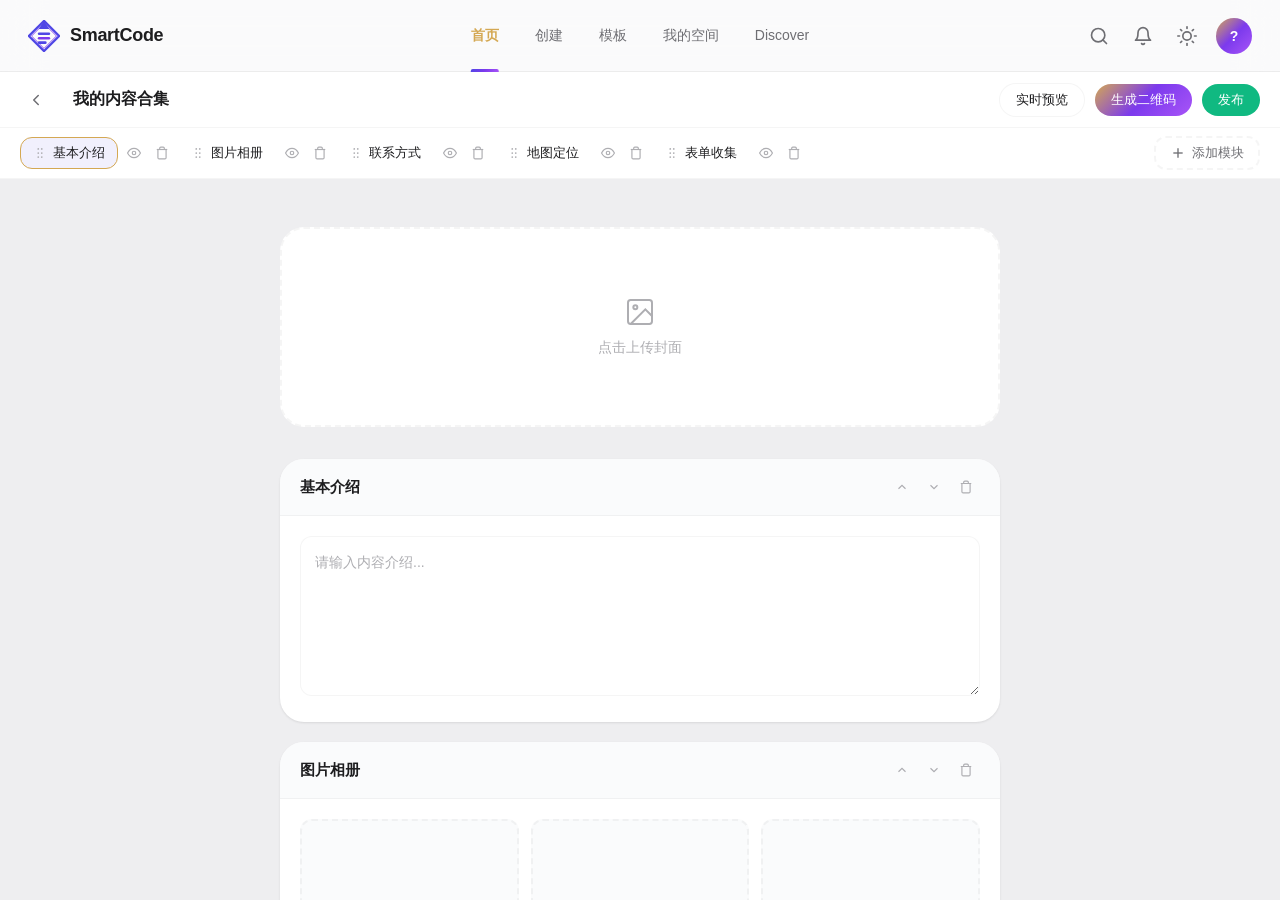
==== commit 16cfc287: "chore: 高优工程与UI整改 - 补.gitignore+清垃圾文件 - 统一设计语言为暖金(design-system蓝->金) - 收口品牌色到CSS变量 - 新增全站CSRF防护(app.p" ====
--- a/templates/collection_editor.html
+++ b/templates/collection_editor.html
@@ -3,9 +3,12 @@
 <head>
     <meta charset="UTF-8">
     <meta name="viewport" content="width=device-width, initial-scale=1.0">
+    <meta name="csrf-token" content="{{ csrf_token }}">
     <title>内容合集编辑器 - SmartCode</title>
     <link rel="stylesheet" href="/static/design-system.css">
     <link rel="stylesheet" href="/static/collection_editor.css?v=2">
+
+    <script src="/static/csrf.js"></script>
 </head>
 <body>
 
--- a/static/design-system.css
+++ b/static/design-system.css
@@ -8,9 +8,9 @@
    ============================================ */
 :root,
 [data-theme="light"] {
-  --ds-accent: #0071E3;
-  --ds-accent-hover: #0077ED;
-  --ds-accent-glow: rgba(0, 113, 227, 0.25);
+  --ds-accent: #D4A853;
+  --ds-accent-hover: #B8860B;
+  --ds-accent-glow: rgba(212, 168, 83, 0.25);
   --ds-success: #34C759;
   --ds-success-glow: rgba(52, 199, 89, 0.25);
   --ds-warning: #FF9500;
@@ -34,7 +34,7 @@
 
   --ds-border: rgba(0, 0, 0, 0.08);
   --ds-border-light: rgba(0, 0, 0, 0.04);
-  --ds-border-focus: #0071E3;
+  --ds-border-focus: #D4A853;
 
   --ds-radius-sm: 12px;
   --ds-radius: 24px;
@@ -54,7 +54,7 @@
   --ds-shadow: 0 4px 16px rgba(0, 0, 0, 0.06), 0 2px 6px rgba(0, 0, 0, 0.04);
   --ds-shadow-lg: 0 12px 40px rgba(0, 0, 0, 0.08), 0 4px 12px rgba(0, 0, 0, 0.04);
   --ds-shadow-xl: 0 20px 60px rgba(0, 0, 0, 0.10), 0 8px 20px rgba(0, 0, 0, 0.04);
-  --ds-shadow-glow: 0 0 24px rgba(0, 113, 227, 0.25);
+  --ds-shadow-glow: 0 0 24px rgba(212, 168, 83, 0.25);
 
   --ds-transition-fast: 0.15s cubic-bezier(0.25, 0.1, 0.25, 1);
   --ds-transition: 0.3s cubic-bezier(0.25, 0.1, 0.25, 1);
@@ -90,7 +90,7 @@
   --ds-glass-border: rgba(0, 0, 0, 0.06);
   --ds-glass-shadow: 0 8px 32px rgba(0, 0, 0, 0.04);
 
-  --ds-accent-light: #0071E3;
+  --ds-accent-light: #D4A853;
   --ds-bg-light: #F5F5F7;
   --ds-bg-secondary-light: #EEEEF0;
   --ds-surface-light: #FFFFFF;
@@ -101,9 +101,9 @@
 }
 
 [data-theme="dark"] {
-  --ds-accent: #0A84FF;
-  --ds-accent-hover: #409CFF;
-  --ds-accent-glow: rgba(10, 132, 255, 0.3);
+  --ds-accent: #D4A853;
+  --ds-accent-hover: #E0B85C;
+  --ds-accent-glow: rgba(212, 168, 83, 0.3);
   --ds-success: #30D158;
   --ds-success-glow: rgba(48, 209, 88, 0.3);
   --ds-warning: #FF9F0A;
@@ -127,13 +127,13 @@
 
   --ds-border: rgba(255, 255, 255, 0.08);
   --ds-border-light: rgba(255, 255, 255, 0.04);
-  --ds-border-focus: #0A84FF;
+  --ds-border-focus: #D4A853;
 
   --ds-shadow-sm: 0 1px 3px rgba(0, 0, 0, 0.4);
   --ds-shadow: 0 4px 16px rgba(0, 0, 0, 0.4);
   --ds-shadow-lg: 0 12px 40px rgba(0, 0, 0, 0.5);
   --ds-shadow-xl: 0 20px 60px rgba(0, 0, 0, 0.6);
-  --ds-shadow-glow: 0 0 24px rgba(10, 132, 255, 0.3);
+  --ds-shadow-glow: 0 0 24px rgba(212, 168, 83, 0.3);
 
   --ds-glass-bg: rgba(28, 28, 30, 0.72);
   --ds-glass-bg-strong: rgba(28, 28, 30, 0.85);
